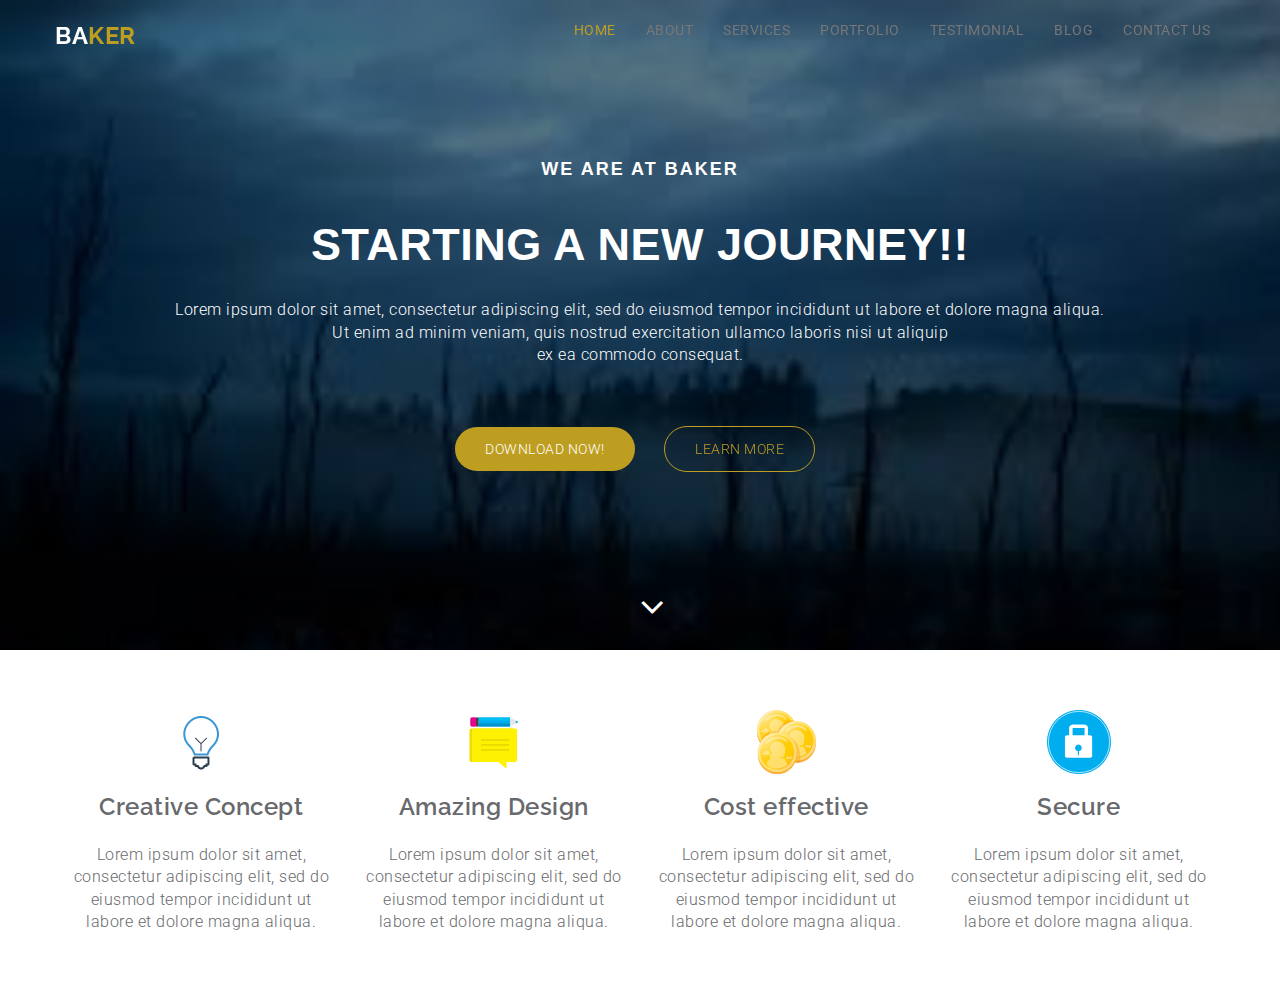
==== index.html @ 9b4dfd44 "THis is my final commit" ====
<!DOCTYPE html>
<html lang="en">
<head>
  <meta charset="utf-8">
  <meta http-equiv="X-UA-Compatible" content="IE=edge">
  <meta name="viewport" content="width=device-width, initial-scale=1.0">
  <title>Baker Home Page</title>
  <meta name="description" content="Free Bootstrap Theme by BootstrapMade.com">
  <meta name="keywords" content="free website templates, free bootstrap themes, free template, free bootstrap, free website template">

  <link rel="stylesheet" type="text/css" href="https://fonts.googleapis.com/css?family=Roboto:400,300|Raleway:300,400,900,700italic,700,300,600">
  <link rel="stylesheet" type="text/css" href="assets/css/jquery.bxslider.css">
  <link rel="stylesheet" type="text/css" href="assets/css/font-awesome.min.css">
  <link rel="stylesheet" type="text/css" href="assets/css/bootstrap.min.css">
  <link rel="stylesheet" type="text/css" href="assets/css/style.css">
  
</head>

<body>

  <div class="loader"></div>
  <div id="myDiv">
    <!--Header starts here-->
    <div class="header">
      <div class="bg-color">
        <header id="main-header">
          <nav class="navbar navbar-default navbar-fixed-top">
            <div class="container">
              <div class="navbar-header">
                <button type="button" class="navbar-toggle" data-toggle="collapse" data-target="#myNavbar">
                <span class="icon-bar"></span>
                <span class="icon-bar"></span>
                <span class="icon-bar"></span>
              </button>
                <a class="navbar-brand" href="#">Ba<span class="logo-dec">ker</span></a>
              </div>
              <div class="collapse navbar-collapse" id="myNavbar">
                <ul class="nav navbar-nav navbar-right">
                  <li class="active"><a href="#main-header">Home</a></li>
                  <li class=""><a href="about.html">About</a></li>
                  <li class=""><a href="services.html">Services</a></li>
                  <li class=""><a href="portfolio.html">Portfolio</a></li>
                  <li class=""><a href="testimonial.html">Testimonial</a></li>
                  <li class=""><a href="blog.html">Blog</a></li>
                  <li class=""><a href="contact.html">Contact Us</a></li>
                </ul>
              </div>
            </div>
          </nav>
        </header>
        <div class="wrapper">
          <div class="container">
            <div class="row">
              <div class="banner-info text-center wow fadeIn delay-05s">
                <h1 class="bnr-title">We are at ba<span>ker</span></h1>
                <h2 class="bnr-sub-title">Starting a new journey!!</h2>
                <p class="bnr-para">Lorem ipsum dolor sit amet, consectetur adipiscing elit, sed do eiusmod tempor incididunt ut labore et dolore magna aliqua.<br> Ut enim ad minim veniam, quis nostrud exercitation ullamco laboris nisi ut aliquip <br>ex ea commodo consequat.</p>
                <div class="brn-btn">
                  <a href="#" class="btn btn-download">Download now!</a>
                  <a href="#" class="btn btn-more">Learn More</a>
                </div>
                <div class="overlay-detail">
                  <a href="#feature"><i class="fa fa-angle-down"></i></a>
                </div>
              </div>
            </div>
          </div>
        </div>
      </div>
    </div>
    <!--/ Header ends here-->
    <!--Cards begin here-->
    <section id="feature" class="section-padding wow fadeIn delay-05s">
      <div class="container">
        <div class="row">
          <div class="col-md-3 col-sm-6 col-xs-12">
            <div class="wrap-item text-center">
              <div class="item-img">
                <img src="assets/img/ser01.png">
              </div>
              <h3 class="pad-bt15">Creative Concept</h3>
              <p>Lorem ipsum dolor sit amet, consectetur adipiscing elit, sed do eiusmod tempor incididunt ut labore et dolore magna aliqua.</p>
            </div>
          </div>
          <div class="col-md-3 col-sm-6 col-xs-12">
            <div class="wrap-item text-center">
              <div class="item-img">
                <img src="assets/img/ser02.png">
              </div>
              <h3 class="pad-bt15">Amazing Design</h3>
              <p>Lorem ipsum dolor sit amet, consectetur adipiscing elit, sed do eiusmod tempor incididunt ut labore et dolore magna aliqua.</p>
            </div>
          </div>
          <div class="col-md-3 col-sm-6 col-xs-12">
            <div class="wrap-item text-center">
              <div class="item-img">
                <img src="assets/img/ser03.png">
              </div>
              <h3 class="pad-bt15">Cost effective</h3>
              <p>Lorem ipsum dolor sit amet, consectetur adipiscing elit, sed do eiusmod tempor incididunt ut labore et dolore magna aliqua.</p>
            </div>
          </div>
          <div class="col-md-3 col-sm-6 col-xs-12">
            <div class="wrap-item text-center">
              <div class="item-img">
                <img src="assets/img/ser04.png">
              </div>
              <h3 class="pad-bt15">Secure</h3>
              <p>Lorem ipsum dolor sit amet, consectetur adipiscing elit, sed do eiusmod tempor incididunt ut labore et dolore magna aliqua.</p>
            </div>
          </div>
        </div>
      </div>
    </section>
    <!--Cards end here-->
    
  </div>

</body>
</html>
---- assets/css/style.css ----
body {
  line-height: 1.4;
  font-family: 'Roboto', sans-serif;
  color: #67696c;
  font-size: 16px;
  font-weight: 300;
  letter-spacing: 0.5px;
  overflow-x: hidden;
}

ol, ul {
  list-style: none;
}

blockquote, q {
  quotes: none;
}


h1, h2, h3 {
  font-family: 'Raleway', sans-serif;
  font-weight: 600;
}

.section-padding {
  padding: 60px 0px;
}

#loader {
  position: absolute;
  left: 50%;
  top: 50%;
  z-index: 1;
  width: 150px;
  height: 150px;
  margin: -75px 0 0 -75px;
  border: 16px solid #f3f3f3;
  border-radius: 50%;
  border-top: 16px solid #3498db;
  width: 120px;
  height: 120px;
  -webkit-animation: spin 2s linear infinite;
  animation: spin 2s linear infinite;
}



.header {
  background: url('../img/images.jpeg') no-repeat fixed;
  background-size: cover;
  min-height: 650px;
  position: relative;
}

.bg-color {
  background-color: rgba(0, 0, 0, 0.5);
  min-height: 650px;
}

/* #main-header {} */

.navbar-default {
  background-color: transparent;
  border: 0px;
  padding: 20px 0;
  transition: all 0.3s;
}

@media (max-width: 768px) {
	.navbar-collapse {
		background: rgba(64, 75, 97, 0.9);
    border-top: 0;
	}
}
.navbar-default .navbar-default{
  color: #002F2F;
}


.logo-dec {
  color: #be9e21;
}

.navbar-default .navbar-brand {
  color: #fff;
  font-family: 'Raleway', sans-serif;
  font-weight: 700;
}

.navbar-default .navbar-brand:hover, .navbar-default  {
  color: #fff;
}

.navbar-brand {
  padding: 0px;
  font-size: 24px;
  text-transform: uppercase;
  padding: 15px 0px;
  margin-top: 6px;
}

.navbar-default {
  padding: 5px 10px;
  font-size: 14px;
  line-height: 54px;
  font-weight: 400;
  text-transform: uppercase;
  background: transparent;
  color: #fff;
  -webkit-transition: color 0.2s ease-out;
  transition: color 0.2s ease-out;
}

.navbar-default .navbar-nav>.active>a, .navbar-default .navbar-nav>.active>a:focus, .navbar-default .navbar-nav>.active>a:hover {
  color: #be9e21;
  background-color: transparent;
}

.navbar-default .navbar-default  {
  background-color: transparent;
  color: #be9e21;
}

.banner-info {
  padding-top: 140px;
  color: #fff;
}

.bnr-title, .bnr-sub-title {
  font-family: 'Fira Sans', sans-serif;
}

h1.bnr-title {
  font-size: 18px;
  text-transform: uppercase;
  letter-spacing: 2px;
}

h2.bnr-sub-title {
  font-size: 45px;
  text-transform: uppercase;
  padding: 20px 0px;
  font-weight: 700;
}

.bnr-para {
  font-weight: 300;
}

.btn-download, .btn-more{
  text-transform: uppercase;
  margin-top: 50px;
  color: #fff;
  border: 0;
  font-size: 14px;
  font-weight: 300;
  line-height: 24px;
  padding: 10px 30px;
  border-radius: 60px;
  margin: 50px 10px 0 0;
  outline: none !important;
  -webkit-backface-visibility: hidden;
  backface-visibility: hidden;
  transition: all 0.3s;
}

.btn-download {
  background-color: #be9e21;
}

.btn-more{
  margin-left: 15px;
  border: 1px solid #be9e21;
  color: #be9e21;
}

.btn-more:hover {
  background: #be9e21;
  color: #fff;
}

.overlay-detail a i {
  text-align: center;
  position: absolute;
  bottom: 25px;
  font-size: 38px;
  color: #fff;
}


.item-img {
  margin-bottom: 15px;
}


.wrap-item h3 {
  font-size: 24px;
  line-height: 25px;
}

.pad-bt15 {
  padding-bottom: 15px;
}
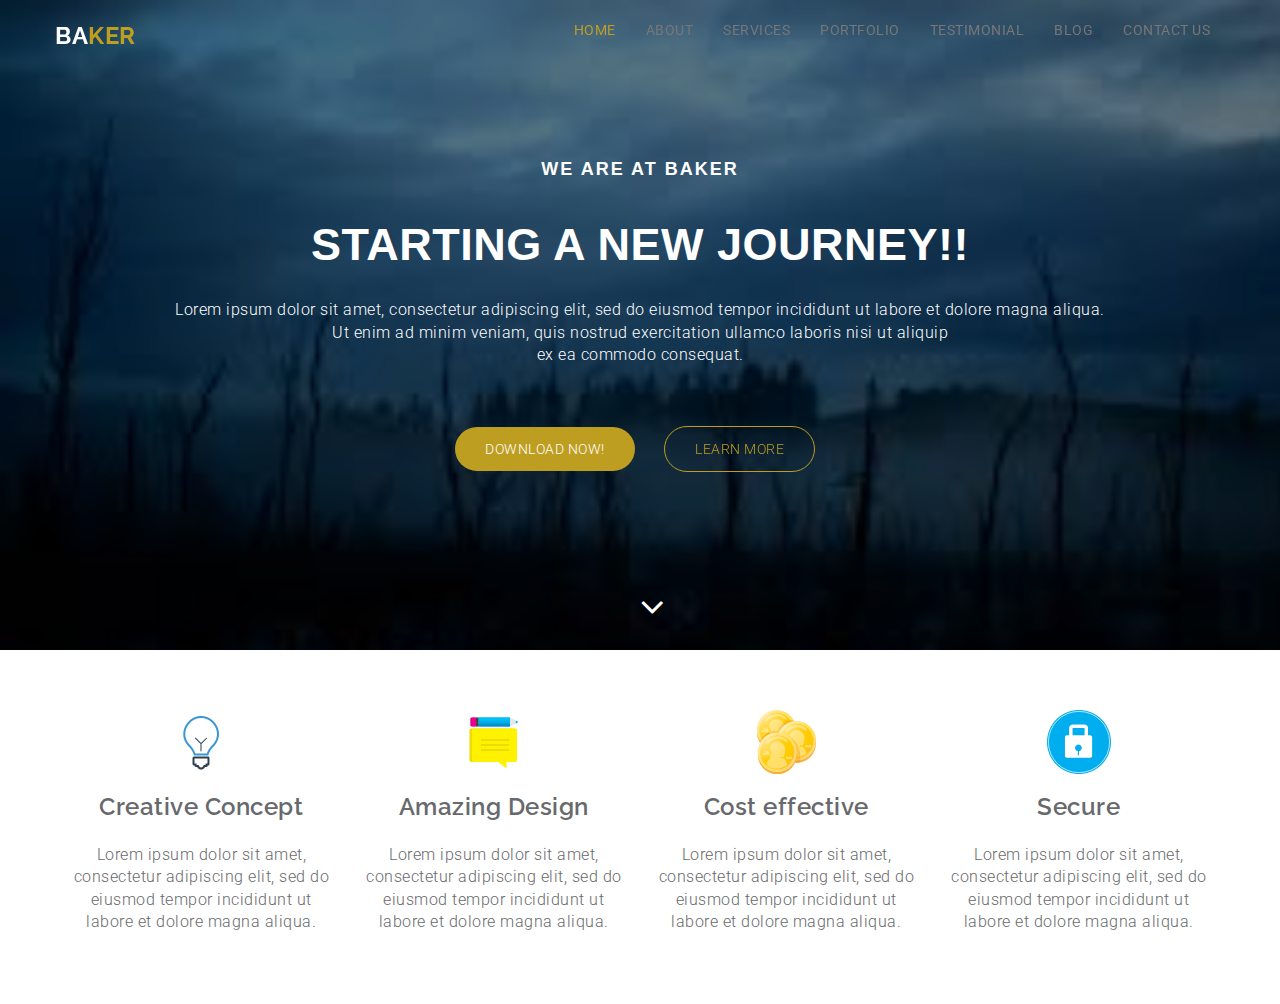
==== commit 007a27f9: "Final commit" ====
--- a/index.html
+++ b/index.html
@@ -37,7 +37,7 @@
               </div>
               <div class="collapse navbar-collapse" id="myNavbar">
                 <ul class="nav navbar-nav navbar-right">
-                  <li class="active"><a href="#main-header">Home</a></li>
+                  <li class="active"><a href="#index.html">Home</a></li>
                   <li class=""><a href="about.html">About</a></li>
                   <li class=""><a href="services.html">Services</a></li>
                   <li class=""><a href="portfolio.html">Portfolio</a></li>
--- a/assets/css/style.css
+++ b/assets/css/style.css
@@ -57,7 +57,7 @@
   min-height: 650px;
 }
 
-/* #main-header {} */
+/* #index.html {} */
 
 .navbar-default {
   background-color: transparent;
